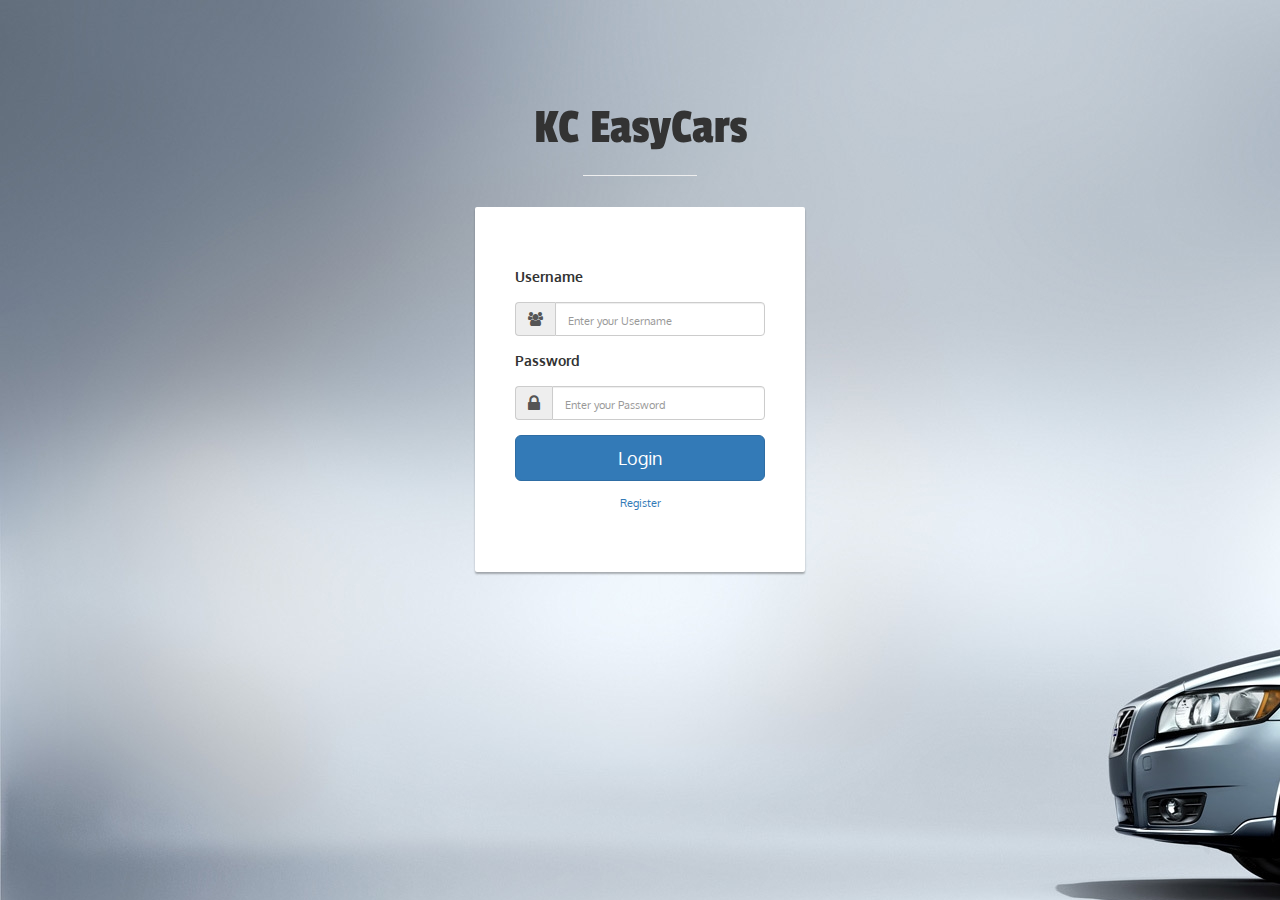
==== Source Code/Index.html @ 4c1a06cf "increment2" ====
<!DOCTYPE html>
<html lang="en">
<head>
    <style>
        head{
            background-image: url("car1.jpeg");
        }
    </style>
    <meta charset="UTF-8">
    <!-- <link rel="stylesheet" type="text/css" href="assets/css/bootstrap.css"> -->
    <meta name="google-signin-client_id" content="616150883911-mbcq2c2r4gk4o2n9bjg7skc8r71qb45t.apps.googleusercontent.com">
    <script src="https://apis.google.com/js/platform.js" async defer></script>


    <script>
        function check()
        {

            var storedName = localStorage.getItem('username');
            var storedPw = localStorage.getItem('password');

            var UserName = document.getElementById('username');
            var PassWord = document.getElementById('password');
            //alert("yo");
            if(UserName.value == storedName && PassWord.value == storedPw) {

               alert("Successful");
               window.location="Home.html";


            }else {

                alert('Invalid Credentials. Please Re-Enter valid credentials');
            }
        }


    </script>



    <!--<div id="fb-root"></div>
    <script>(function(d, s, id) {
        var js, fjs = d.getElementsByTagName(s)[0];
        if (d.getElementById(id)) return;
        js = d.createElement(s); js.id = id;
        js.src = "//connect.facebook.net/en_US/sdk.js#xfbml=1&version=v2.8&appId=1901859373396420";
        fjs.parentNode.insertBefore(js, fjs);
    }(document, 'script', 'facebook-jssdk'));
    </script>-->



    <link rel="stylesheet" href="https://maxcdn.bootstrapcdn.com/bootstrap/3.3.7/css/bootstrap.min.css" integrity="sha384-BVYiiSIFeK1dGmJRAkycuHAHRg32OmUcww7on3RYdg4Va+PmSTsz/K68vbdEjh4u" crossorigin="anonymous">


    <!-- Website CSS style -->
    <link rel="stylesheet" type="text/css" href="CSS/Main.css">

    <!-- Website Font style -->
    <link rel="stylesheet" href="https://maxcdn.bootstrapcdn.com/font-awesome/4.6.1/css/font-awesome.min.css">

    <!-- Google Fonts -->
    <link href='https://fonts.googleapis.com/css?family=Passion+One' rel='stylesheet' type='text/css'>
    <link href='https://fonts.googleapis.com/css?family=Oxygen' rel='stylesheet' type='text/css'>
    <title>Login Page</title>
</head>
<body>

<div class="container">
<div class="row main">
    <div class="panel-heading">
        <div class="panel-title text-center">
            <h1 class="title">KC EasyCars</h1>
            <hr />
        </div>
    </div>
    <div class="main-login main-center">
        <br class="form-horizontal" method="post">
<div class="form-group">
    <label for="username" class="cols-sm-2 control-label">Username</label>
    <div class="cols-sm-10">
        <div class="input-group">
            <span class="input-group-addon"><i class="fa fa-users fa" aria-hidden="true"></i></span>
            <input type="text" class="form-control" name="username" id="username"  required="required" placeholder="Enter your Username"/>
        </div>
    </div>
</div>

<div class="form-group">
    <label for="password" class="cols-sm-2 control-label">Password</label>
    <div class="cols-sm-10">
        <div class="input-group">
            <span class="input-group-addon"><i class="fa fa-lock fa-lg" aria-hidden="true"></i></span>
            <input type="password" class="form-control" name="password" id="password"  required="required" placeholder="Enter your Password"/>
        </div>
    </div>
</div>
            <div class="form-group ">
                <!--<input type="submit" class="btn btn-primary btn-lg btn-block login-button" name="Login" value="Login" id="Login" onclick="check()"></input>-->
                <input type="button" class="btn btn-primary btn-lg btn-block login-button" value="Login" onclick="check()"></input>
            </div>

            <div class="login-register">
                <a href="Register.html">Register</a>
            </div><br>

            <!--<div class="fb-login-button" style="margin-left: 90px;" data-max-rows="1" data-size="large" data-show-faces="false" data-auto-logout-link="false"></div>-->

    <div style="margin-left: 70px;"
                 class="g-signin2"
                 data-onsuccess="onSignIn"
                 data-scope="https://www.googleapis.com/auth/plus.login"
                 data-accesstype="offline"

                 data-redirecturi="http://localhost:63342/FettleUp/Home.html">

            </div>
            <!--<div class="fb-login-button" data-max-rows="1" data-size="large" data-show-faces="false" data-auto-logout-link="false"></div>-->


        </form>
    </div>
</div>
</div>
</body>
</html>
---- Source Code/CSS/Main.css ----
/*
/* Created by Filipe Pina
 * Specific styles of signin, register, component
 */
/*
 * General styles
 */

body, html{
    height: 100%;
    background-repeat: no-repeat;
    background-image: url("car1.jpeg");
    font-family: 'Oxygen', sans-serif;
}

.main{
    margin-top: 70px;
    
}

h1.title {
    font-size: 50px;
    font-family: 'Passion One', cursive;
    font-weight: 400;
}

hr{
    width: 10%;
    color: #fff;
}

.form-group{
    margin-bottom: 15px;
}

label{
    margin-bottom: 15px;
}

input,
input::-webkit-input-placeholder {
    font-size: 11px;
    padding-top: 3px;
}

.main-login{
    background-color: #fff;
    /* shadows and rounded borders */
    -moz-border-radius: 2px;
    -webkit-border-radius: 2px;
    border-radius: 2px;
    -moz-box-shadow: 0px 2px 2px rgba(0, 0, 0, 0.3);
    -webkit-box-shadow: 0px 2px 2px rgba(0, 0, 0, 0.3);
    box-shadow: 0px 2px 2px rgba(0, 0, 0, 0.3);

}

.main-center{
    margin-top: 30px;
    margin: 0 auto;
    max-width: 330px;
    padding: 40px 40px;

}

.login-button{
    margin-top: 5px;
}

.login-register{
    font-size: 11px;
    text-align: center;
}
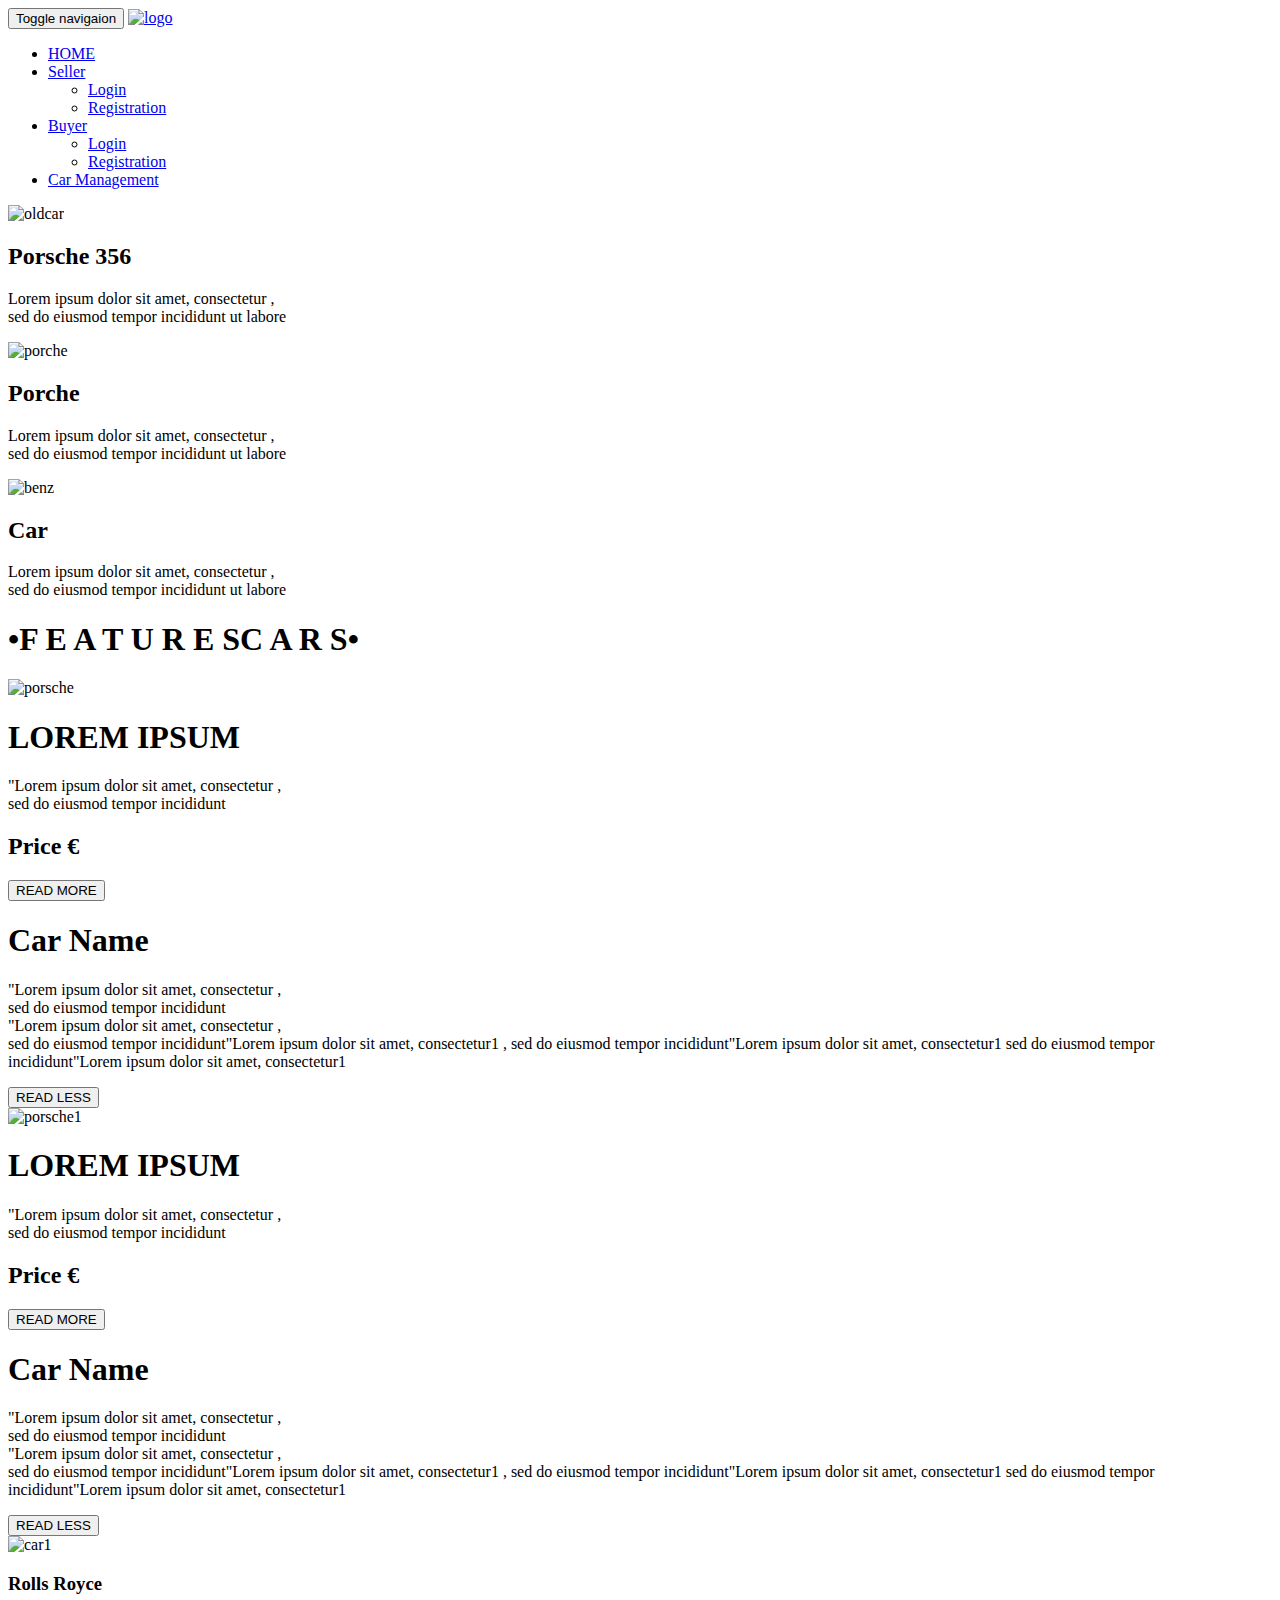
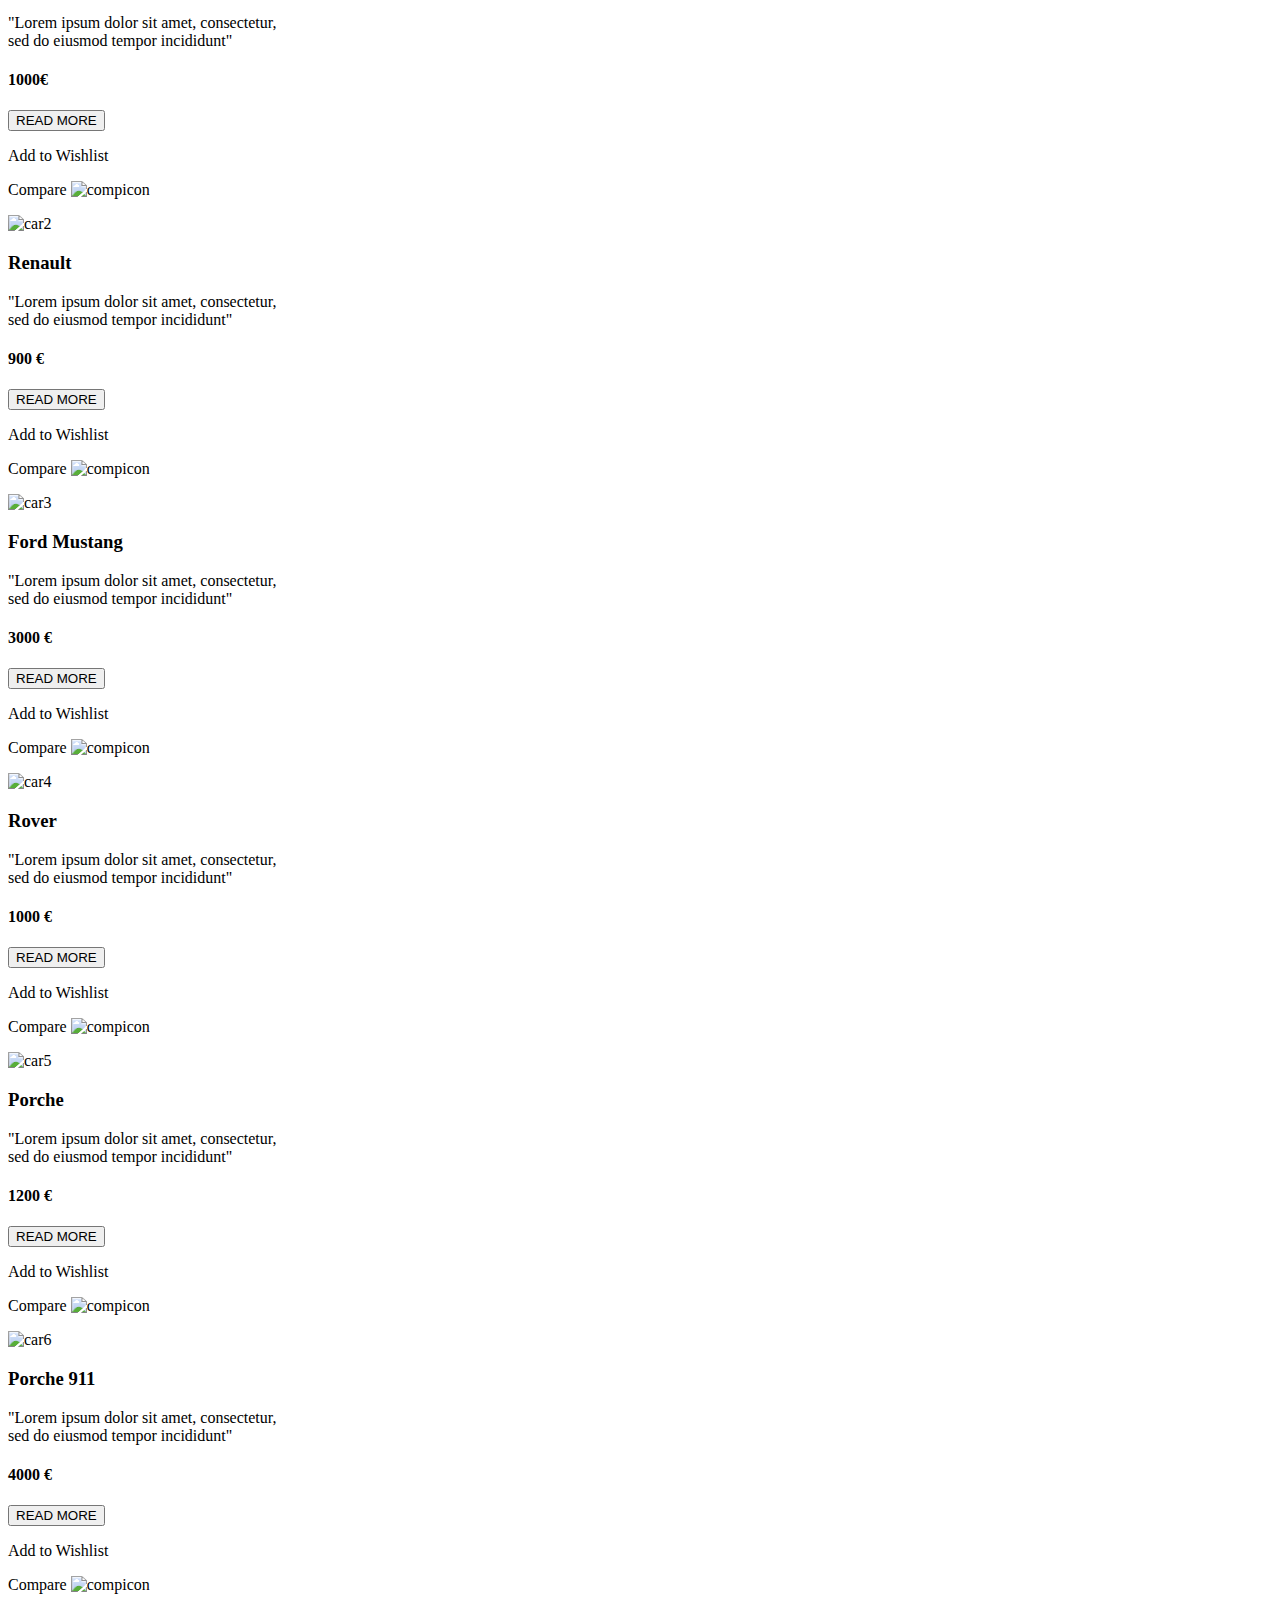
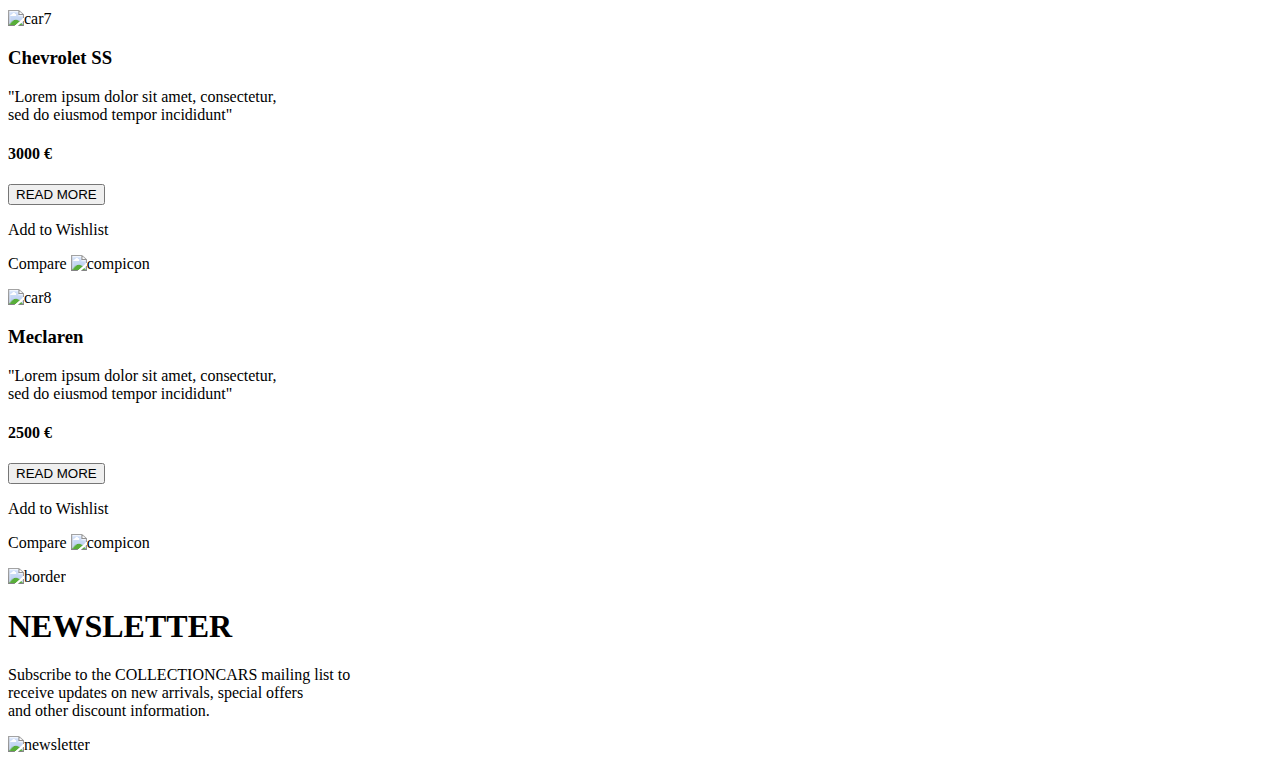
==== commit 1a6ebcff: "Add files via upload" ====
--- a/Source Code/Index.html
+++ b/Source Code/Index.html
@@ -1,128 +1,427 @@
-
-<!DOCTYPE html>
-<html lang="en">
-<head>
-    <style>
-        head{
-            background-image: url("car1.jpeg");
-        }
-    </style>
-    <meta charset="UTF-8">
-    <!-- <link rel="stylesheet" type="text/css" href="assets/css/bootstrap.css"> -->
-    <meta name="google-signin-client_id" content="616150883911-mbcq2c2r4gk4o2n9bjg7skc8r71qb45t.apps.googleusercontent.com">
-    <script src="https://apis.google.com/js/platform.js" async defer></script>
-
-
-    <script>
-        function check()
-        {
-
-            var storedName = localStorage.getItem('username');
-            var storedPw = localStorage.getItem('password');
-
-            var UserName = document.getElementById('username');
-            var PassWord = document.getElementById('password');
-            //alert("yo");
-            if(UserName.value == storedName && PassWord.value == storedPw) {
-
-               alert("Successful");
-               window.location="Home.html";
-
-
-            }else {
-
-                alert('Invalid Credentials. Please Re-Enter valid credentials');
-            }
-        }
-
-
-    </script>
-
-
-
-    <!--<div id="fb-root"></div>
-    <script>(function(d, s, id) {
-        var js, fjs = d.getElementsByTagName(s)[0];
-        if (d.getElementById(id)) return;
-        js = d.createElement(s); js.id = id;
-        js.src = "//connect.facebook.net/en_US/sdk.js#xfbml=1&version=v2.8&appId=1901859373396420";
-        fjs.parentNode.insertBefore(js, fjs);
-    }(document, 'script', 'facebook-jssdk'));
-    </script>-->
-
-
-
-    <link rel="stylesheet" href="https://maxcdn.bootstrapcdn.com/bootstrap/3.3.7/css/bootstrap.min.css" integrity="sha384-BVYiiSIFeK1dGmJRAkycuHAHRg32OmUcww7on3RYdg4Va+PmSTsz/K68vbdEjh4u" crossorigin="anonymous">
-
-
-    <!-- Website CSS style -->
-    <link rel="stylesheet" type="text/css" href="CSS/Main.css">
-
-    <!-- Website Font style -->
-    <link rel="stylesheet" href="https://maxcdn.bootstrapcdn.com/font-awesome/4.6.1/css/font-awesome.min.css">
-
-    <!-- Google Fonts -->
-    <link href='https://fonts.googleapis.com/css?family=Passion+One' rel='stylesheet' type='text/css'>
-    <link href='https://fonts.googleapis.com/css?family=Oxygen' rel='stylesheet' type='text/css'>
-    <title>Login Page</title>
-</head>
-<body>
-
-<div class="container">
-<div class="row main">
-    <div class="panel-heading">
-        <div class="panel-title text-center">
-            <h1 class="title">KC EasyCars</h1>
-            <hr />
-        </div>
-    </div>
-    <div class="main-login main-center">
-        <br class="form-horizontal" method="post">
-<div class="form-group">
-    <label for="username" class="cols-sm-2 control-label">Username</label>
-    <div class="cols-sm-10">
-        <div class="input-group">
-            <span class="input-group-addon"><i class="fa fa-users fa" aria-hidden="true"></i></span>
-            <input type="text" class="form-control" name="username" id="username"  required="required" placeholder="Enter your Username"/>
-        </div>
-    </div>
-</div>
-
-<div class="form-group">
-    <label for="password" class="cols-sm-2 control-label">Password</label>
-    <div class="cols-sm-10">
-        <div class="input-group">
-            <span class="input-group-addon"><i class="fa fa-lock fa-lg" aria-hidden="true"></i></span>
-            <input type="password" class="form-control" name="password" id="password"  required="required" placeholder="Enter your Password"/>
-        </div>
-    </div>
-</div>
-            <div class="form-group ">
-                <!--<input type="submit" class="btn btn-primary btn-lg btn-block login-button" name="Login" value="Login" id="Login" onclick="check()"></input>-->
-                <input type="button" class="btn btn-primary btn-lg btn-block login-button" value="Login" onclick="check()"></input>
-            </div>
-
-            <div class="login-register">
-                <a href="Register.html">Register</a>
-            </div><br>
-
-            <!--<div class="fb-login-button" style="margin-left: 90px;" data-max-rows="1" data-size="large" data-show-faces="false" data-auto-logout-link="false"></div>-->
-
-    <div style="margin-left: 70px;"
-                 class="g-signin2"
-                 data-onsuccess="onSignIn"
-                 data-scope="https://www.googleapis.com/auth/plus.login"
-                 data-accesstype="offline"
-
-                 data-redirecturi="http://localhost:63342/FettleUp/Home.html">
-
-            </div>
-            <!--<div class="fb-login-button" data-max-rows="1" data-size="large" data-show-faces="false" data-auto-logout-link="false"></div>-->
-
-
-        </form>
-    </div>
-</div>
-</div>
-</body>
+<!doctype html>
+<html>
+<head>
+	<meta charset="UTF-8">
+	<title>Car Sales </title>
+	<meta name="description" content="Scarica gratis il nostro Template HTML/CSS GARAGE. Se avete bisogno di un design per il vostro sito web GARAGE può fare per voi. Web Domus Italia">
+	<meta name="author" content="Web Domus Italia">
+	<meta http-equiv="X-UA-Compatible" content="IE=edge,chrome=1">
+	<meta name="viewport" content="width=device-width, initial-scale=1.0">
+	<link rel="stylesheet" type="text/css" href="source/bootstrap-3.3.6-dist/css/bootstrap.css">
+	<link rel="stylesheet" type="text/css" href="source/font-awesome-4.5.0/css/font-awesome.css">
+	<link rel="stylesheet" type="text/css" href="style/slider.css">
+	<link rel="stylesheet" type="text/css" href="style/mystyle.css">
+</head>
+<body>
+<!-- Header -->
+<div class="allcontain">
+	
+	<!-- Navbar Up -->
+	<nav class="topnavbar navbar-default topnav">
+		<div class="container">
+			<div class="navbar-header">
+				<button type="button" class="navbar-toggle collapsed toggle-costume" data-toggle="collapse" data-target="#upmenu" aria-expanded="false">
+					<span class="sr-only"> Toggle navigaion</span>
+					<span class="icon-bar"></span>
+					<span class="icon-bar"></span>
+					<span class="icon-bar"></span>
+				</button>
+				<a class="navbar-brand logo" href="#"><img src="image/logo1.png" alt="logo"></a>
+			</div>	 
+		</div>
+		<div class="collapse navbar-collapse" id="upmenu">
+			<ul class="nav navbar-nav" id="navbarontop">
+				<li class="active"><a href="index.html">HOME</a> </li>
+				<li class="dropdown">
+					<a href="#" class="dropdown-toggle"	data-toggle="dropdown" role="button" aria-haspopup="true" aria-expanded="false">Seller <span class="caret"></span></a>
+					<ul class="dropdown-menu dropdowncostume">
+									<li><a href="Seller_Login.jsp">Login</a></li>
+						<li><a href="Seller_Registration.jsp">Registration</a></li>
+					</ul>
+				</li>
+				<li class="dropdown">
+						<a href="#" class="dropdown-toggle" data-toggle="dropdown" role="button" aria-haspopup="true" aria-expanded="false">Buyer<span class="caret"></span></a>
+						<ul class="dropdown-menu dropdowncostume">
+							<li><a href="Buyer_Login.jsp">Login</a></li>
+						<li><a href="Buyer_Registration.jsp">Registration</a></li>
+						</ul>
+				</li>
+			<li>
+					<a href="Management.jsp">Car Management</a>
+				</li>
+			<!--	<button><span class="postnewcar">POST NEW CAR</span></button>-->
+			</ul>
+		</div>
+	</nav>
+</div>
+<!--_______________________________________ Carousel__________________________________ -->
+<div class="allcontain">
+	<div id="carousel-up" class="carousel slide" data-ride="carousel">
+		<div class="carousel-inner " role="listbox">
+			<div class="item active">
+				<img src="image/oldcar.jpg" alt="oldcar">
+				<div class="carousel-caption">
+					<h2>Porsche 356</h2>
+					<p>Lorem ipsum dolor sit amet, consectetur ,<br>
+						sed do eiusmod tempor incididunt ut labore </p>
+				</div>
+			</div>
+			<div class="item">
+				<img src="image/porche.jpg" alt="porche">
+				<div class="carousel-caption">
+					<h2>Porche</h2>
+						<p>Lorem ipsum dolor sit amet, consectetur ,<br>
+						sed do eiusmod tempor incididunt ut labore </p>
+				</div>
+			</div>
+			<div class="item">
+				<img src="image/benz.jpg" alt="benz">
+				<div class="carousel-caption">
+					<h2>Car</h2>
+					<p>Lorem ipsum dolor sit amet, consectetur ,<br>
+						sed do eiusmod tempor incididunt ut labore </p>
+				</div>
+			</div>
+		</div>
+		
+	</div>
+</div>
+<!-- ____________________Featured Section ______________________________--> 
+<div class="allcontain">
+	<div class="feturedsection">
+		<h1 class="text-center"><span class="bdots">&bullet;</span>F E A T U R E S<span class="carstxt">C A R S</span>&bullet;</h1>
+	</div>
+	<div class="feturedimage">
+		<div class="row firstrow">
+			<div class="col-lg-6 costumcol colborder1">
+				<div class="row costumrow">
+					<div class="col-xs-12 col-sm-6 col-md-6 col-lg-6 img1colon">
+						<img src="image/featurporch.jpg" alt="porsche">
+					</div>
+					<div class="col-xs-12 col-sm-6 col-md-6 col-lg-6 txt1colon ">
+						<div class="featurecontant">
+							<h1>LOREM IPSUM</h1>
+							<p>"Lorem ipsum dolor sit amet, consectetur ,<br>
+			 						sed do eiusmod tempor incididunt </p>
+			 				<h2>Price &euro;</h2>
+			 				<button id="btnRM" onclick="rmtxt()">READ MORE</button>
+			 				<div id="readmore">
+			 						<h1>Car Name</h1>
+			 						<p>"Lorem ipsum dolor sit amet, consectetur ,<br>
+			 						sed do eiusmod tempor incididunt <br>"Lorem ipsum dolor sit amet, consectetur ,<br>
+			 						sed do eiusmod tempor incididunt"Lorem ipsum dolor sit amet, consectetur1 ,
+			 						sed do eiusmod tempor incididunt"Lorem ipsum dolor sit amet, consectetur1
+			 						sed do eiusmod tempor incididunt"Lorem ipsum dolor sit amet, consectetur1<br>
+			 						</p>
+			 						<button id="btnRL">READ LESS</button>
+			 				</div>
+						</div>
+					</div>
+				</div>
+			</div>
+			<div class="col-lg-6 costumcol colborder2">
+				<div class="row costumrow">
+					<div class="col-xs-12 col-sm-6 col-md-6 col-lg-6 img2colon">
+						<img src="image/featurporch1.jpg" alt="porsche1">
+					</div>
+					<div class="col-xs-12 col-sm-6 col-md-6 col-lg-6 txt1colon ">
+						<div class="featurecontant">
+							<h1>LOREM IPSUM</h1>
+							<p>"Lorem ipsum dolor sit amet, consectetur ,<br>
+			 						sed do eiusmod tempor incididunt </p>
+			 				<h2>Price &euro;</h2>
+			 				<button id="btnRM2">READ MORE</button>
+			 				<div id="readmore2">
+			 						<h1>Car Name</h1>
+			 						<p>"Lorem ipsum dolor sit amet, consectetur ,<br>
+			 						sed do eiusmod tempor incididunt <br>"Lorem ipsum dolor sit amet, consectetur ,<br>
+			 						sed do eiusmod tempor incididunt"Lorem ipsum dolor sit amet, consectetur1 ,
+			 						sed do eiusmod tempor incididunt"Lorem ipsum dolor sit amet, consectetur1
+			 						sed do eiusmod tempor incididunt"Lorem ipsum dolor sit amet, consectetur1<br></p>
+			 						<button id="btnRL2">READ LESS</button>
+			 				</div>
+						</div>
+					</div>
+				</div>
+			</div>
+		</div>
+	</div>
+<!-- ________________________LATEST CARS SECTION _______________________-->
+<!--
+<div class="latestcars">
+	<h1 class="text-center">&bullet; LATEST   CARS &bullet;</h1>
+	<ul class="nav nav-tabs navbar-left latest-navleft">
+		<li role="presentation" class="li-sortby"><span class="sortby">SORT BY: </span></li>
+		<li data-filter=".RECENT" role="presentation"><a href="#mostrecent" class="prcBtnR">MOST RECENT </a></li>
+		<li data-filter=".POPULAR" role="presentation"><a href="#mostpopular" class="prcBtnR">MOST POPULAR </a></li>
+		<li  role="presentation"><a href="#" class="alphSort">ALPHABETICAL </a></li>
+		<li data-filter=".HPRICE" role="presentation"><a href="#" class="prcBtnH">HIGHEST PRICE </a></li>
+		<li data-filter=".LPRICE" role="presentation"><a href="#" class="prcBtnL">LOWEST  PRICE </a></li>
+		<li id="hideonmobile">
+	</ul>
+</div>
+<br>
+<br>-->
+<!-- ________________________Latest Cars Image Thumbnail________________-->
+	<div class="grid">
+		<div class="row">
+			<div class="col-xs-12 col-sm-6 col-md-4 col-lg-3">
+				<div class="txthover">
+					<img src="image/car1.jpg" alt="car1">
+						<div class="txtcontent">
+							<div class="stars">
+								<div class="glyphicon glyphicon-star"></div>
+								<div class="glyphicon glyphicon-star"></div>
+								<div class="glyphicon glyphicon-star"></div>
+							</div>
+							<div class="simpletxt">
+								<h3 class="name">Rolls Royce</h3>
+								<p>"Lorem ipsum dolor sit amet, consectetur,<br>
+	 							sed do eiusmod tempor incididunt" </p>
+	 							<h4 class="price"> 1000&euro;</h4>
+	 							<button>READ MORE</button><br>
+	 							<div class="wishtxt">
+		 							<p class="paragraph1"> Add to Wishlist <span class="glyphicon glyphicon-heart"></span> </p>
+		 							<p class="paragraph2">Compare <span class="icon"><img src="image/compicon.png" alt="compicon"></span></p>
+		 						</div>
+							</div>
+							<div class="stars2">
+								<div class="glyphicon glyphicon-star"></div>
+								<div class="glyphicon glyphicon-star"></div>
+								<div class="glyphicon glyphicon-star"></div>
+							</div>
+						</div>
+				</div>	 
+			</div>
+			<div class="col-xs-12 col-sm-6 col-md-4 col-lg-3 ">
+				<div class="txthover">
+					<img src="image/car2.jpg" alt="car2">
+						<div class="txtcontent">
+							<div class="stars">
+								<div class="glyphicon glyphicon-star"></div>
+								<div class="glyphicon glyphicon-star"></div>
+								<div class="glyphicon glyphicon-star"></div>
+							</div>
+							<div class="simpletxt">
+								<h3 class="name">Renault</h3>
+								<p>"Lorem ipsum dolor sit amet, consectetur,<br>
+	 							sed do eiusmod tempor incididunt" </p>
+	 							<h4 class="price">900 &euro;</h4>
+	 							<button>READ MORE</button><br>
+	 							<div class="wishtxt">
+		 							<p class="paragraph1"> Add to Wishlist <span class="glyphicon glyphicon-heart"></span> </p>
+		 							<p class="paragraph2">Compare <span class="icon"><img src="image/compicon.png" alt="compicon"></span></p>
+		 						</div>
+							</div>
+							<div class="stars2">
+								<div class="glyphicon glyphicon-star"></div>
+								<div class="glyphicon glyphicon-star"></div>
+								<div class="glyphicon glyphicon-star"></div>
+							</div>
+						</div>
+				</div>	 
+			</div>
+			<div class="col-xs-12 col-sm-6 col-md-4 col-lg-3">
+				<div class="txthover">
+					<img src="image/car3.jpg" alt="car3">
+						<div class="txtcontent">
+							<div class="stars">
+								<div class="glyphicon glyphicon-star"></div>
+								<div class="glyphicon glyphicon-star"></div>
+								<div class="glyphicon glyphicon-star"></div>
+							</div>
+							<div class="simpletxt">
+								<h3 class="name">Ford Mustang</h3>
+								<p>"Lorem ipsum dolor sit amet, consectetur,<br>
+	 							sed do eiusmod tempor incididunt" </p>
+	 							<h4 class="price">3000 &euro;</h4>
+	 							<button>READ MORE</button><br>
+	 							<div class="wishtxt">
+		 							<p class="paragraph1"> Add to Wishlist <span class="glyphicon glyphicon-heart"></span> </p>
+		 							<p class="paragraph2">Compare <span class="icon"><img src="image/compicon.png" alt="compicon"></span></p>
+		 						</div>
+							</div>
+							<div class="stars2">
+								<div class="glyphicon glyphicon-star"></div>
+								<div class="glyphicon glyphicon-star"></div>
+								<div class="glyphicon glyphicon-star"></div>
+							</div>
+						</div>
+				</div>	 
+			</div>
+			<div class="col-xs-12 col-sm-6 col-md-4 col-lg-3">
+				<div class="txthover">
+					<img src="image/car4.jpg" alt="car4">
+						<div class="txtcontent">
+							<div class="stars">
+								<div class="glyphicon glyphicon-star"></div>
+								<div class="glyphicon glyphicon-star"></div>
+								<div class="glyphicon glyphicon-star"></div>
+							</div>
+							<div class="simpletxt">
+								<h3 class="name">Rover</h3>
+								<p>"Lorem ipsum dolor sit amet, consectetur,<br>
+	 							sed do eiusmod tempor incididunt" </p>
+	 							<h4 class="price">1000 &euro;</h4>
+	 							<button>READ MORE</button><br>
+	 							<div class="wishtxt">
+		 							<p class="paragraph1"> Add to Wishlist <span class="glyphicon glyphicon-heart"></span> </p>
+		 							<p class="paragraph2">Compare <span class="icon"><img src="image/compicon.png" alt="compicon"></span></p>
+		 						</div>
+							</div>
+							<div class="stars2">
+								<div class="glyphicon glyphicon-star"></div>
+								<div class="glyphicon glyphicon-star"></div>
+								<div class="glyphicon glyphicon-star"></div>
+							</div>
+						</div>
+				</div>	 
+			</div>
+			<div class="col-xs-12 col-sm-6 col-md-4 col-lg-3">
+				<div class="txthover">
+					<img src="image/car5.jpg" alt="car5">
+						<div class="txtcontent">
+							<div class="stars">
+								<div class="glyphicon glyphicon-star"></div>
+								<div class="glyphicon glyphicon-star"></div>
+								<div class="glyphicon glyphicon-star"></div>
+							</div>
+							<div class="simpletxt">
+								<h3 class="name">Porche</h3>
+								<p>"Lorem ipsum dolor sit amet, consectetur,<br>
+	 							sed do eiusmod tempor incididunt" </p>
+	 							<h4 class="price">1200 &euro;</h4>
+	 							<button>READ MORE</button><br>
+	 							<div class="wishtxt">
+		 							<p class="paragraph1"> Add to Wishlist <span class="glyphicon glyphicon-heart"></span> </p>
+		 							<p class="paragraph2">Compare <span class="icon"><img src="image/compicon.png" alt="compicon"></span></p>
+		 						</div>
+							</div>
+							<div class="stars2">
+								<div class="glyphicon glyphicon-star"></div>
+								<div class="glyphicon glyphicon-star"></div>
+								<div class="glyphicon glyphicon-star"></div>
+							</div>
+						</div>
+				</div>	 
+			</div>
+			<div class="col-xs-12 col-sm-6 col-md-4 col-lg-3">
+				<div class="txthover">
+					<img src="image/car6.jpg" alt="car6">
+						<div class="txtcontent">
+							<div class="stars">
+								<div class="glyphicon glyphicon-star"></div>
+								<div class="glyphicon glyphicon-star"></div>
+								<div class="glyphicon glyphicon-star"></div>
+							</div>
+							<div class="simpletxt">
+								<h3 class="name">Porche 911</h3>
+								<p>"Lorem ipsum dolor sit amet, consectetur,<br>
+	 							sed do eiusmod tempor incididunt" </p>
+	 							<h4 class="price">4000 &euro;</h4>
+	 							<button>READ MORE</button><br>
+	 							<div class="wishtxt">
+		 							<p class="paragraph1"> Add to Wishlist <span class="glyphicon glyphicon-heart"></span> </p>
+		 							<p class="paragraph2">Compare <span class="icon"><img src="image/compicon.png" alt="compicon"></span></p>
+		 						</div>
+							</div>
+							<div class="stars2">
+								<div class="glyphicon glyphicon-star"></div>
+								<div class="glyphicon glyphicon-star"></div>
+								<div class="glyphicon glyphicon-star"></div>
+							</div>
+						</div>
+				</div>	 
+			</div>
+			<div class="col-xs-12 col-sm-6 col-md-4 col-lg-3">
+				<div class="txthover">
+					<img src="image/car7.jpg" alt="car7">
+						<div class="txtcontent">
+							<div class="stars">
+								<div class="glyphicon glyphicon-star"></div>
+								<div class="glyphicon glyphicon-star"></div>
+								<div class="glyphicon glyphicon-star"></div>
+							</div>
+							<div class="simpletxt">
+								<h3 class="name">Chevrolet SS</h3>
+								<p>"Lorem ipsum dolor sit amet, consectetur,<br>
+	 							sed do eiusmod tempor incididunt" </p>
+	 							<h4 class="price">3000 &euro;</h4>
+	 							<button>READ MORE</button><br>
+	 							<div class="wishtxt">
+		 							<p class="paragraph1"> Add to Wishlist <span class="glyphicon glyphicon-heart"></span> </p>
+		 							<p class="paragraph2">Compare <span class="icon"><img src="image/compicon.png" alt="compicon"></span></p>
+		 						</div>
+							</div>
+							<div class="stars2">
+								<div class="glyphicon glyphicon-star"></div>
+								<div class="glyphicon glyphicon-star"></div>
+								<div class="glyphicon glyphicon-star"></div>
+							</div>
+						</div>
+				</div>	 
+			</div>
+			<div class="col-xs-12 col-sm-6 col-md-4 col-lg-3">
+				<div class="txthover">
+					<img src="image/car8.jpg" alt="car8">
+						<div class="txtcontent">
+							<div class="stars">
+								<div class="glyphicon glyphicon-star"></div>
+								<div class="glyphicon glyphicon-star"></div>
+								<div class="glyphicon glyphicon-star"></div>
+							</div>
+							<div class="simpletxt">
+								<h3 class="name">Meclaren</h3>
+								<p>"Lorem ipsum dolor sit amet, consectetur,<br>
+	 							sed do eiusmod tempor incididunt" </p>
+	 							<h4 class="price">2500 &euro;</h4>
+	 							<button>READ MORE</button><br>
+	 							<div class="wishtxt">
+		 							<p class="paragraph1"> Add to Wishlist <span class="glyphicon glyphicon-heart"></span> </p>
+		 							<p class="paragraph2">Compare <span class="icon"><img src="image/compicon.png" alt="compicon"></span></p>
+		 						</div>
+							</div>
+							<div class="stars2">
+								<div class="glyphicon glyphicon-star"></div>
+								<div class="glyphicon glyphicon-star"></div>
+								<div class="glyphicon glyphicon-star"></div>
+							</div>
+						</div>
+				</div>	 
+			</div>	
+		</div>
+	</div>
+<!-- _______________________________News Letter ____________________-->
+	<div class="newslettercontent">
+		<div class="leftside">
+			<img src="image/border.png" alt="border">
+			<h1>NEWSLETTER</h1>
+			<p>Subscribe to the COLLECTIONCARS mailing list to <br>
+				receive updates on new arrivals, special offers <br>
+				and other discount information.</p>
+		</div>
+		<div class="rightside">
+			<img class="newsimage" src="image/newsletter.jpg" alt="newsletter">
+		<!--	<input type="text" class="form-control" id="subemail" placeholder="EMAIL">
+			<button>SUBSCRIBE</button>-->
+		</div>
+	</div>
+	<!-- ______________________________________________________Bottom Menu ______________________________-->
+	<div class="bottommenu">
+		
+			<div class="footer">
+				<div class="copyright">
+				 
+				</div>
+				
+			</div>
+	</div>
+</div>
+
+<script type="text/javascript" src="source/bootstrap-3.3.6-dist/js/jquery.js"></script>
+<script type="text/javascript" src="source/js/isotope.js"></script>
+<script type="text/javascript" src="source/js/myscript.js"></script> 
+<script type="text/javascript" src="source/bootstrap-3.3.6-dist/js/jquery.1.11.js"></script>
+<script type="text/javascript" src="source/bootstrap-3.3.6-dist/js/bootstrap.js"></script>
+</body>
 </html>